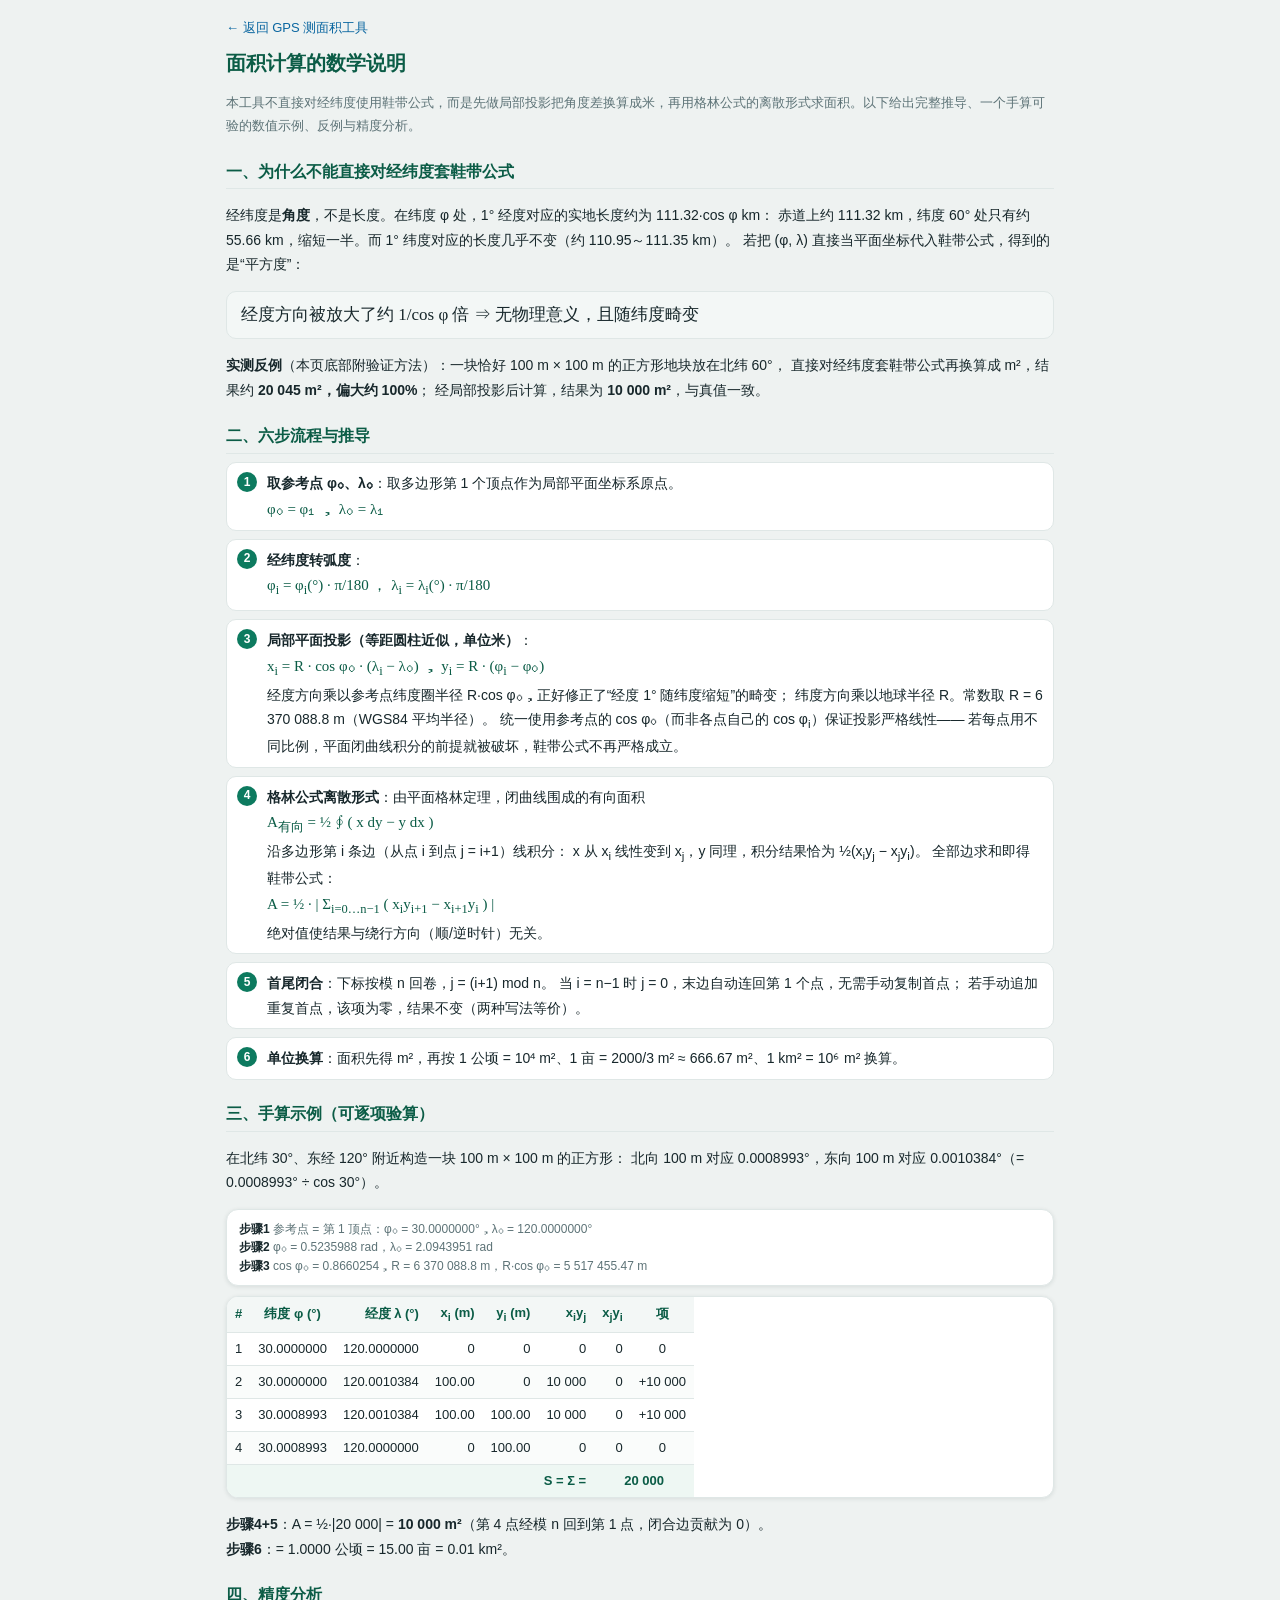
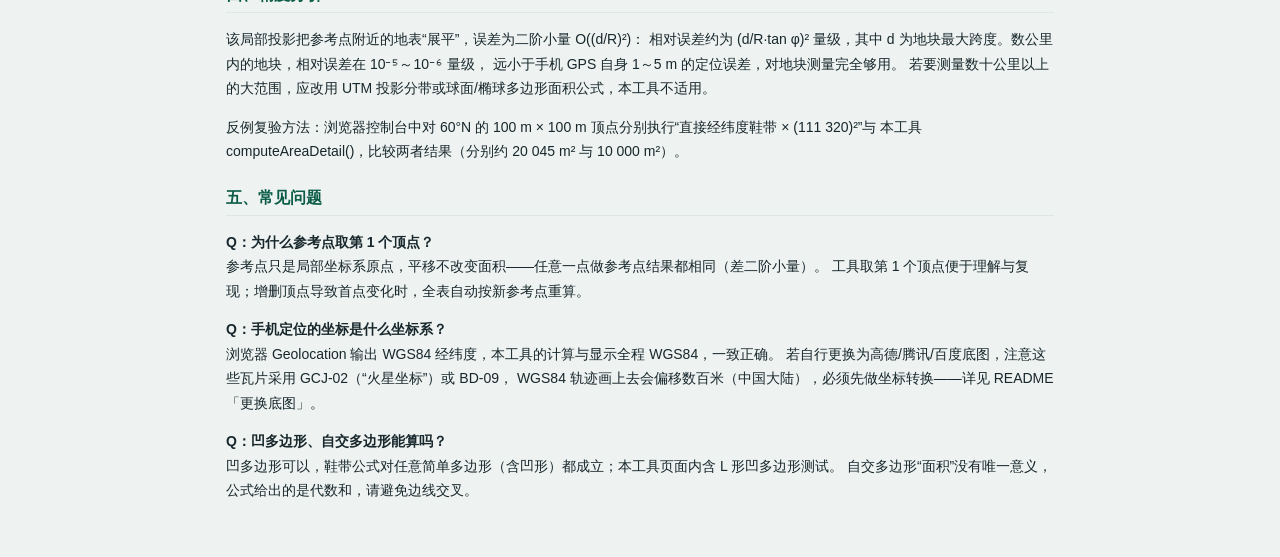
==== math.html @ a00fb536 "添加站点文件：index/style/app/math/README" ====
<!DOCTYPE html>
<html lang="zh-CN">
<head>
<meta charset="utf-8">
<meta name="viewport" content="width=device-width, initial-scale=1">
<meta name="description" content="GPS 测面积工具的数学说明：局部投影 + 格林公式离散形式的完整推导、手算示例、反例与精度分析。">
<title>数学说明 · GPS 测面积</title>
<link rel="stylesheet" href="style.css">
</head>
<body>
<div class="doc">
  <div class="backlink"><a href="index.html">← 返回 GPS 测面积工具</a></div>
  <h1>面积计算的数学说明</h1>
  <p class="muted">本工具不直接对经纬度使用鞋带公式，而是先做局部投影把角度差换算成米，再用格林公式的离散形式求面积。以下给出完整推导、一个手算可验的数值示例、反例与精度分析。</p>

  <h2>一、为什么不能直接对经纬度套鞋带公式</h2>
  <p>经纬度是<b>角度</b>，不是长度。在纬度 φ 处，1° 经度对应的实地长度约为 111.32·cos φ km：
  赤道上约 111.32 km，纬度 60° 处只有约 55.66 km，缩短一半。而 1° 纬度对应的长度几乎不变（约 110.95～111.35 km）。
  若把 (φ, λ) 直接当平面坐标代入鞋带公式，得到的是“平方度”：</p>
  <div class="formula">经度方向被放大了约 1/cos φ 倍 ⇒ 无物理意义，且随纬度畸变</div>
  <p><b>实测反例</b>（本页底部附验证方法）：一块恰好 100 m × 100 m 的正方形地块放在北纬 60°，
  直接对经纬度套鞋带公式再换算成 m²，结果约 <b>20 045 m²，偏大约 100%</b>；
  经局部投影后计算，结果为 <b>10 000 m²</b>，与真值一致。</p>

  <h2>二、六步流程与推导</h2>
  <ol class="steps">
    <li><b>取参考点 φ₀、λ₀</b>：取多边形第 1 个顶点作为局部平面坐标系原点。
      <div class="f">φ₀ = φ₁ ， λ₀ = λ₁</div></li>
    <li><b>经纬度转弧度</b>：
      <div class="f">φ<sub>i</sub> = φ<sub>i</sub>(°) · π/180 ， λ<sub>i</sub> = λ<sub>i</sub>(°) · π/180</div></li>
    <li><b>局部平面投影（等距圆柱近似，单位米）</b>：
      <div class="f">x<sub>i</sub> = R · cos φ₀ · (λ<sub>i</sub> − λ₀) ， y<sub>i</sub> = R · (φ<sub>i</sub> − φ₀)</div>
      经度方向乘以参考点纬度圈半径 R·cos φ₀，正好修正了“经度 1° 随纬度缩短”的畸变；
      纬度方向乘以地球半径 R。常数取 R = 6 370 088.8 m（WGS84 平均半径）。
      统一使用参考点的 cos φ₀（而非各点自己的 cos φ<sub>i</sub>）保证投影严格线性——
      若每点用不同比例，平面闭曲线积分的前提就被破坏，鞋带公式不再严格成立。</li>
    <li><b>格林公式离散形式</b>：由平面格林定理，闭曲线围成的有向面积
      <div class="f">A<sub>有向</sub> = ½ ∮ ( x dy − y dx )</div>
      沿多边形第 i 条边（从点 i 到点 j = i+1）线积分：
      x 从 x<sub>i</sub> 线性变到 x<sub>j</sub>，y 同理，积分结果恰为 ½(x<sub>i</sub>y<sub>j</sub> − x<sub>j</sub>y<sub>i</sub>)。
      全部边求和即得鞋带公式：
      <div class="f">A = ½ · | Σ<sub>i=0…n−1</sub> ( x<sub>i</sub>y<sub>i+1</sub> − x<sub>i+1</sub>y<sub>i</sub> ) |</div>
      绝对值使结果与绕行方向（顺/逆时针）无关。</li>
    <li><b>首尾闭合</b>：下标按模 n 回卷，j = (i+1) mod n。
      当 i = n−1 时 j = 0，末边自动连回第 1 个点，无需手动复制首点；
      若手动追加重复首点，该项为零，结果不变（两种写法等价）。</li>
    <li><b>单位换算</b>：面积先得 m²，再按
      1 公顷 = 10⁴ m²、1 亩 = 2000/3 m² ≈ 666.67 m²、1 km² = 10⁶ m² 换算。</li>
  </ol>

  <h2>三、手算示例（可逐项验算）</h2>
  <p>在北纬 30°、东经 120° 附近构造一块 100 m × 100 m 的正方形：
  北向 100 m 对应 0.0008993°，东向 100 m 对应 0.0010384°（= 0.0008993° ÷ cos 30°）。</p>
  <div class="const-box cardbox">
    <b>步骤1</b> 参考点 = 第 1 顶点：φ₀ = 30.0000000°，λ₀ = 120.0000000°<br>
    <b>步骤2</b> φ₀ = 0.5235988 rad，λ₀ = 2.0943951 rad<br>
    <b>步骤3</b> cos φ₀ = 0.8660254，R = 6 370 088.8 m，R·cos φ₀ = 5 517 455.47 m
  </div>
  <div class="tablewrap">
    <table>
      <thead><tr>
        <th>#</th><th>纬度 φ (°)</th><th>经度 λ (°)</th><th>x<sub>i</sub> (m)</th><th>y<sub>i</sub> (m)</th>
        <th>x<sub>i</sub>y<sub>j</sub></th><th>x<sub>j</sub>y<sub>i</sub></th><th>项</th>
      </tr></thead>
      <tbody>
        <tr><td>1</td><td>30.0000000</td><td>120.0000000</td><td>0</td><td>0</td><td>0</td><td>0</td><td>0</td></tr>
        <tr><td>2</td><td>30.0000000</td><td>120.0010384</td><td>100.00</td><td>0</td><td>10 000</td><td>0</td><td>+10 000</td></tr>
        <tr><td>3</td><td>30.0008993</td><td>120.0010384</td><td>100.00</td><td>100.00</td><td>10 000</td><td>0</td><td>+10 000</td></tr>
        <tr><td>4</td><td>30.0008993</td><td>120.0000000</td><td>0</td><td>100.00</td><td>0</td><td>0</td><td>0</td></tr>
        <tr class="sumrow"><td colspan="6" style="text-align:right">S = Σ =</td><td colspan="2">20 000</td></tr>
      </tbody>
    </table>
  </div>
  <p><b>步骤4+5</b>：A = ½·|20 000| = <b>10 000 m²</b>（第 4 点经模 n 回到第 1 点，闭合边贡献为 0）。<br>
  <b>步骤6</b>：= 1.0000 公顷 = 15.00 亩 = 0.01 km²。</p>

  <h2>四、精度分析</h2>
  <p>该局部投影把参考点附近的地表“展平”，误差为二阶小量 O((d/R)²)：
  相对误差约为 (d/R·tan φ)² 量级，其中 d 为地块最大跨度。数公里内的地块，相对误差在 10⁻⁵～10⁻⁶ 量级，
  远小于手机 GPS 自身 1～5 m 的定位误差，对地块测量完全够用。
  若要测量数十公里以上的大范围，应改用 UTM 投影分带或球面/椭球多边形面积公式，本工具不适用。</p>
  <p>反例复验方法：浏览器控制台中对 60°N 的 100 m × 100 m 顶点分别执行“直接经纬度鞋带 × (111 320)²”与
  本工具 computeAreaDetail()，比较两者结果（分别约 20 045 m² 与 10 000 m²）。</p>

  <h2>五、常见问题</h2>
  <p><b>Q：为什么参考点取第 1 个顶点？</b><br>
  参考点只是局部坐标系原点，平移不改变面积——任意一点做参考点结果都相同（差二阶小量）。
  工具取第 1 个顶点便于理解与复现；增删顶点导致首点变化时，全表自动按新参考点重算。</p>
  <p><b>Q：手机定位的坐标是什么坐标系？</b><br>
  浏览器 Geolocation 输出 WGS84 经纬度，本工具的计算与显示全程 WGS84，一致正确。
  若自行更换为高德/腾讯/百度底图，注意这些瓦片采用 GCJ-02（“火星坐标”）或 BD-09，
  WGS84 轨迹画上去会偏移数百米（中国大陆），必须先做坐标转换——详见 README「更换底图」。</p>
  <p><b>Q：凹多边形、自交多边形能算吗？</b><br>
  凹多边形可以，鞋带公式对任意简单多边形（含凹形）都成立；本工具页面内含 L 形凹多边形测试。
  自交多边形“面积”没有唯一意义，公式给出的是代数和，请避免边线交叉。</p>
</div>
</body>
</html>
---- style.css ----
/* ============================================================
 * GPS 测面积 · 样式表（纯静态，无构建步骤）
 * ============================================================ */
:root{
  --bg:#eef2f1; --card:#ffffff; --ink:#17272b; --mut:#5d7377;
  --line:#dfe7e6; --acc:#0d7a5f; --acc-dk:#0b5c46; --ref:#e8590c;
  --blue:#1976d2; --err:#c0392b; --warn:#b54708;
  --radius:12px; --shadow:0 1px 4px rgba(23,39,43,.10);
}
*{box-sizing:border-box; -webkit-tap-highlight-color:transparent}
html,body{height:100%}
body{
  margin:0; overflow:hidden; color:var(--ink); background:var(--bg);
  font:14px/1.55 -apple-system,BlinkMacSystemFont,"Segoe UI",Roboto,"PingFang SC","Hiragino Sans GB","Microsoft YaHei",sans-serif;
  display:flex; flex-direction:column;
}
button{font:inherit; cursor:pointer}
a{color:#0a66a0; text-decoration:none}
a:hover{text-decoration:underline}

/* ---------- 顶栏 ---------- */
header{
  flex:0 0 auto; display:flex; align-items:center; justify-content:space-between;
  padding:9px 14px; color:#fff; background:linear-gradient(135deg,var(--acc-dk),var(--acc));
}
.brand{font-weight:700; font-size:16px; letter-spacing:.5px}
.brand small{opacity:.75; font-weight:400; margin-left:6px}
.badge{font-size:12px; padding:3px 10px; border-radius:999px; background:rgba(255,255,255,.18)}
.badge.searching{animation:pulse 1.2s infinite}
.badge.ok{background:#1d8a6b}
.badge.err{background:var(--err)}
@keyframes pulse{50%{opacity:.45}}

.app{flex:1; min-height:0; display:flex; flex-direction:column}
.left{flex:0 0 auto; display:flex; flex-direction:column; min-width:0}

/* ---------- 地图 ---------- */
.mapwrap{position:relative}
#map{height:38vh; min-height:230px; background:#dfe6e3}
.chips{position:absolute; top:10px; right:10px; z-index:1000; display:flex; flex-direction:column; gap:8px}
.chip{
  border:1px solid var(--line); background:#fff; color:var(--ink); border-radius:999px;
  padding:6px 12px; font-size:12px; box-shadow:var(--shadow); white-space:nowrap;
}
.chip.on{background:var(--acc); border-color:var(--acc); color:#fff}
.map-fail{padding:30px 16px; text-align:center; color:var(--warn)}
.tile-notice{
  position:absolute; left:10px; bottom:26px; z-index:900; max-width:72%;
  background:rgba(255,255,255,.95); border:1px solid var(--line); border-radius:10px;
  padding:6px 10px; font-size:12px; color:var(--warn); box-shadow:var(--shadow); pointer-events:none;
}
.vtx-tip{background:transparent; border:none; box-shadow:none; font-weight:700; font-size:11px;
  color:var(--acc-dk); text-shadow:0 0 3px #fff,0 0 3px #fff; padding:0}
.vtx-tip.ref{color:var(--ref)}
.leaflet-tooltip-top.vtx-tip::before{display:none}

/* ---------- 结果条 ---------- */
.result{background:var(--card); border-bottom:1px solid var(--line); padding:10px 14px}
.result-main{display:flex; align-items:baseline; gap:8px}
.result-main .val{font-size:30px; font-weight:800; color:var(--acc); font-variant-numeric:tabular-nums; word-break:break-all}
.result-main select{
  font:inherit; font-size:12px; color:var(--mut); border:1px solid var(--line);
  border-radius:8px; padding:2px 6px; background:#fff;
}
.result-sub{font-size:12px; color:var(--mut); margin-top:2px; font-variant-numeric:tabular-nums}
.result-meta{font-size:12px; color:var(--mut); font-variant-numeric:tabular-nums}

/* ---------- 操作行 ---------- */
.actions{display:flex; gap:8px; padding:8px 10px; background:var(--card); border-bottom:1px solid var(--line)}
.act{
  flex:1; border:1px solid var(--line); background:#fff; color:var(--ink);
  border-radius:10px; padding:9px 4px; font-size:13px;
}
.act:active{transform:translateY(1px)}
.act.primary{background:var(--acc); border-color:var(--acc); color:#fff; font-weight:600}
.act.danger{color:var(--err)}

/* ---------- 右/下侧面板 ---------- */
.side{flex:1; min-height:0; display:flex; flex-direction:column; background:var(--bg)}
.tabbar{display:flex; background:var(--card); border-bottom:1px solid var(--line); flex:0 0 auto}
.tabbtn{
  flex:1; border:none; background:none; padding:10px 4px; font-size:13px; color:var(--mut);
  border-bottom:2px solid transparent;
}
.tabbtn.active{color:var(--acc); border-bottom-color:var(--acc); font-weight:600}
.panes{flex:1; min-height:0; overflow:auto; -webkit-overflow-scrolling:touch}
.pane{display:none; padding:12px}
.pane.active{display:block}
.pane h3{font-size:14px; margin:16px 0 6px; color:var(--acc-dk)}
.pane h3:first-child{margin-top:0}
.pane p{margin:6px 0; color:var(--ink)}
.pane .muted{color:var(--mut); font-size:12px}
.cardbox{background:var(--card); border:1px solid var(--line); border-radius:var(--radius); padding:10px 12px; box-shadow:var(--shadow)}

/* ---------- 常量框与计算表 ---------- */
.const-box{font-size:12px; color:var(--mut); font-variant-numeric:tabular-nums; margin-bottom:8px}
.const-box b{color:var(--ink)}
.tablewrap{overflow-x:auto; background:var(--card); border:1px solid var(--line); border-radius:var(--radius); box-shadow:var(--shadow)}
table{border-collapse:collapse; width:100%; min-width:880px; font-size:12px}
th,td{padding:6px 8px; border-bottom:1px solid var(--line); text-align:right; white-space:nowrap; font-variant-numeric:tabular-nums}
th{position:sticky; top:0; background:#f3f7f6; color:var(--acc-dk); font-weight:600; z-index:1}
td:first-child,th:first-child,td:nth-child(2),th:nth-child(2),td:last-child,th:last-child{text-align:center}
tbody tr:nth-child(even){background:#fafcfb}
tr.sumrow td{background:#eef7f3; font-weight:700; color:var(--acc-dk); border-bottom:none}
.del{border:none; background:none; color:#b9c8c6; font-size:13px; padding:0 4px}
.del:hover{color:var(--err)}
.concl{margin-top:8px; font-size:13px; font-variant-numeric:tabular-nums}
.concl b{color:var(--acc)}

/* ---------- 公式/文档页 ---------- */
.formula{
  font-family:"Times New Roman",Georgia,serif; font-size:17px; background:#f3f7f6;
  border:1px solid var(--line); border-radius:10px; padding:10px 14px; margin:8px 0;
  overflow-x:auto; white-space:nowrap;
}
.formula i{font-style:italic}
.steps{counter-reset:s; margin:8px 0; padding:0; list-style:none}
.steps li{position:relative; padding:8px 10px 8px 40px; background:var(--card); border:1px solid var(--line); border-radius:10px; margin-bottom:8px}
.steps li::before{
  counter-increment:s; content:counter(s); position:absolute; left:10px; top:9px;
  width:20px; height:20px; border-radius:50%; background:var(--acc); color:#fff;
  font-size:12px; font-weight:700; display:flex; align-items:center; justify-content:center;
}
.steps .f{font-family:"Times New Roman",Georgia,serif; font-size:15px; color:var(--acc-dk)}

/* 独立文档页（math.html） */
.doc{max-width:860px; margin:0 auto; padding:18px 16px 40px}
.doc h1{font-size:20px; margin:6px 0 4px; color:var(--acc-dk)}
.doc h2{font-size:16px; margin:22px 0 8px; color:var(--acc-dk); border-bottom:1px solid var(--line); padding-bottom:4px}
.doc p, .doc li{line-height:1.75}
.doc .muted{color:var(--mut); font-size:13px}
.doc table{width:auto; min-width:0; font-size:13px}
.doc .tablewrap{margin:10px 0}
.backlink{font-size:13px; margin-bottom:10px}

/* ---------- 历史 ---------- */
.save-row{display:flex; gap:8px; margin-bottom:8px}
.save-row input{
  flex:1; min-width:0; font:inherit; border:1px solid var(--line); border-radius:10px;
  padding:8px 10px; background:#fff;
}
.btn-primary{border:none; background:var(--acc); color:#fff; border-radius:10px; padding:8px 14px; font-weight:600}
.hint{font-size:12px; color:var(--mut); margin:6px 2px 10px}
#histList{list-style:none; margin:0; padding:0}
#histList li{
  display:flex; align-items:center; justify-content:space-between; gap:8px;
  background:var(--card); border:1px solid var(--line); border-radius:10px;
  padding:9px 12px; margin-bottom:8px;
}
#histList li.empty{justify-content:center; color:var(--mut); border-style:dashed; font-size:13px}
#histList .h-info{min-width:0}
#histList .h-info b{display:block; overflow:hidden; text-overflow:ellipsis; white-space:nowrap}
#histList .h-info span{font-size:12px; color:var(--mut); font-variant-numeric:tabular-nums}
#histList .h-ops{display:flex; gap:6px; flex:0 0 auto}
#histList .h-ops button{border:1px solid var(--line); background:#fff; border-radius:8px; padding:5px 10px; font-size:12px}
#histList .h-ops .danger{color:var(--err)}
.ghost{width:100%; border:1px dashed var(--line); background:none; color:var(--mut); border-radius:10px; padding:8px}

/* ---------- Toast ---------- */
#toast{
  position:fixed; left:50%; bottom:76px; transform:translateX(-50%) translateY(8px);
  background:rgba(23,39,43,.92); color:#fff; padding:9px 16px; border-radius:999px;
  font-size:13px; opacity:0; pointer-events:none; transition:.25s; z-index:3000; max-width:86vw;
}
#toast.show{opacity:1; transform:translateX(-50%) translateY(0)}

/* ---------- 响应式：手机竖屏(默认单列) / 宽屏双栏 ---------- */
@media (min-width:900px){
  .app{flex-direction:row}
  .left{flex:1; min-height:0}
  .mapwrap,#map{height:auto; flex:1; min-height:0}
  .mapwrap{display:flex; flex-direction:column}
  #map{flex:1}
  .side{width:500px; border-left:1px solid var(--line)}
}
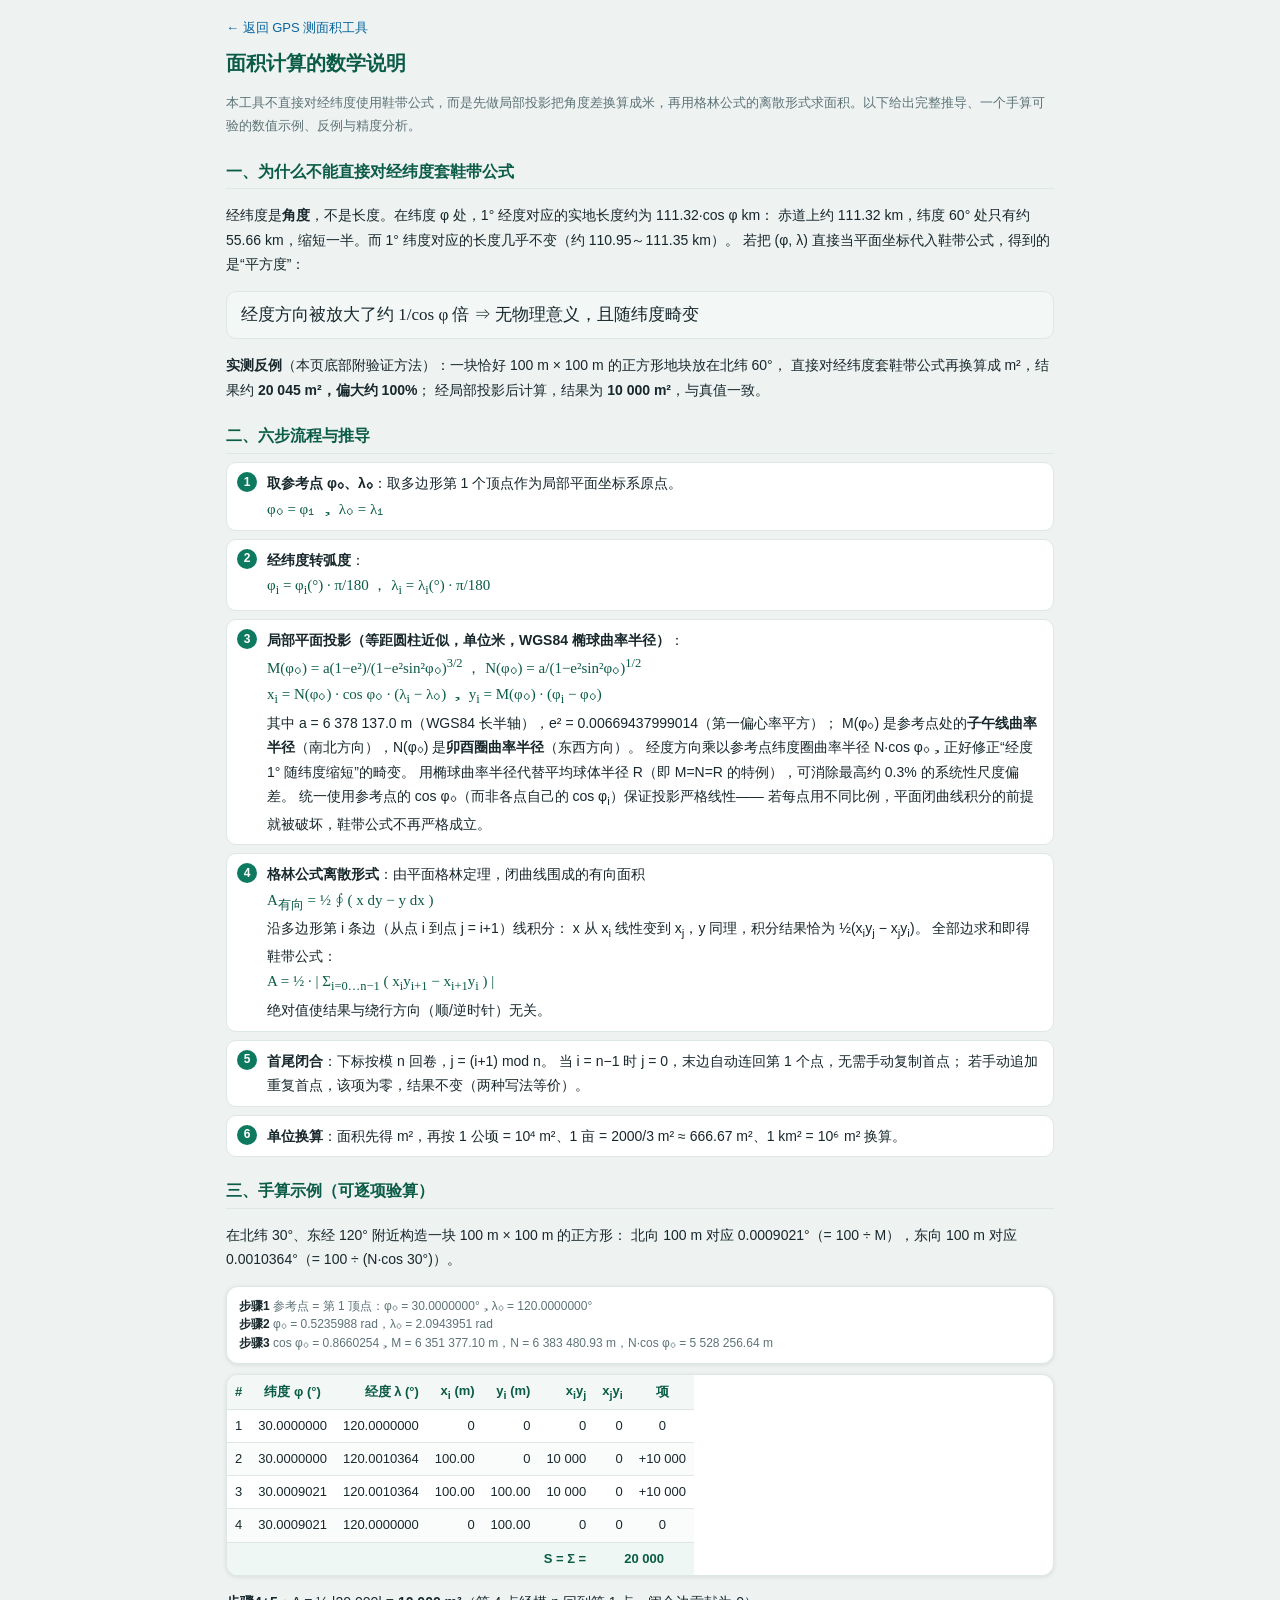
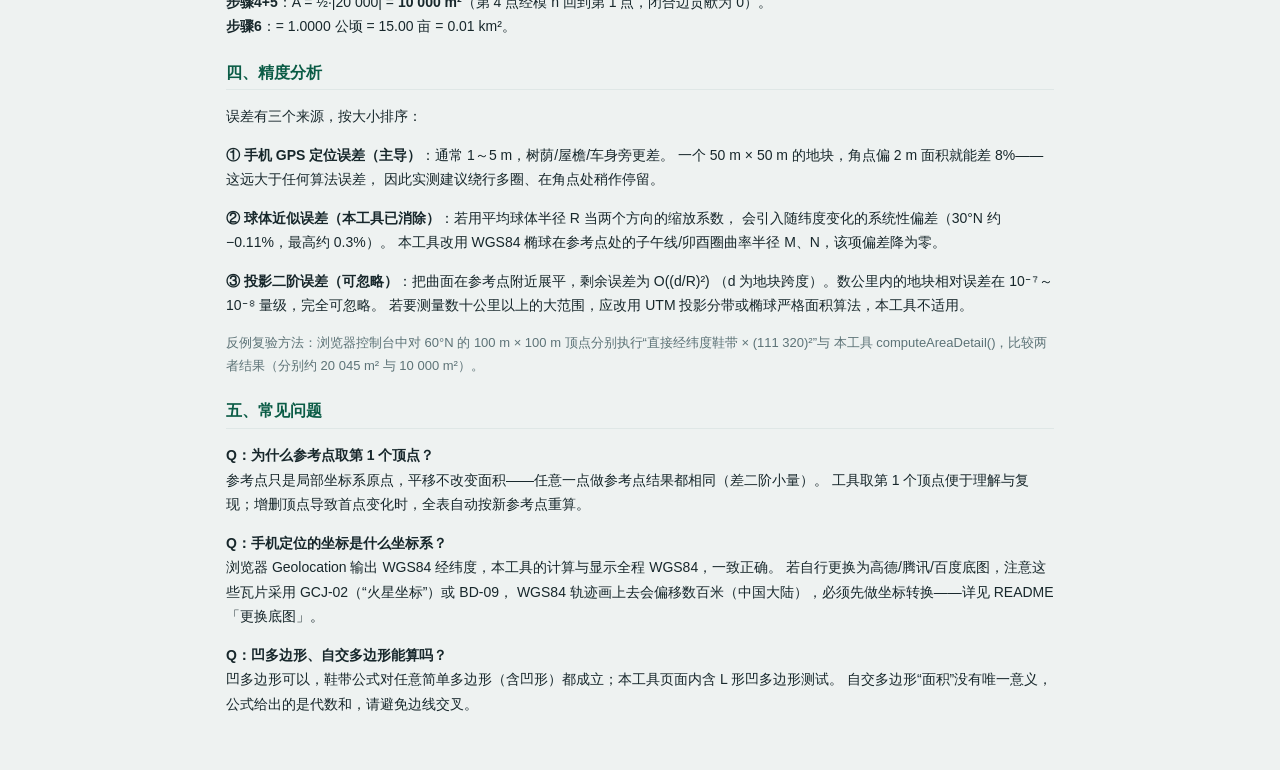
==== commit 2a17a3fc: "Add files via upload" ====
--- a/math.html
+++ b/math.html
@@ -28,10 +28,13 @@
       <div class="f">φ₀ = φ₁ ， λ₀ = λ₁</div></li>
     <li><b>经纬度转弧度</b>：
       <div class="f">φ<sub>i</sub> = φ<sub>i</sub>(°) · π/180 ， λ<sub>i</sub> = λ<sub>i</sub>(°) · π/180</div></li>
-    <li><b>局部平面投影（等距圆柱近似，单位米）</b>：
-      <div class="f">x<sub>i</sub> = R · cos φ₀ · (λ<sub>i</sub> − λ₀) ， y<sub>i</sub> = R · (φ<sub>i</sub> − φ₀)</div>
-      经度方向乘以参考点纬度圈半径 R·cos φ₀，正好修正了“经度 1° 随纬度缩短”的畸变；
-      纬度方向乘以地球半径 R。常数取 R = 6 370 088.8 m（WGS84 平均半径）。
+    <li><b>局部平面投影（等距圆柱近似，单位米，WGS84 椭球曲率半径）</b>：
+      <div class="f">M(φ₀) = a(1−e²)/(1−e²sin²φ₀)<sup>3/2</sup> ， N(φ₀) = a/(1−e²sin²φ₀)<sup>1/2</sup></div>
+      <div class="f">x<sub>i</sub> = N(φ₀) · cos φ₀ · (λ<sub>i</sub> − λ₀) ， y<sub>i</sub> = M(φ₀) · (φ<sub>i</sub> − φ₀)</div>
+      其中 a = 6 378 137.0 m（WGS84 长半轴），e² = 0.00669437999014（第一偏心率平方）；
+      M(φ₀) 是参考点处的<b>子午线曲率半径</b>（南北方向），N(φ₀) 是<b>卯酉圈曲率半径</b>（东西方向）。
+      经度方向乘以参考点纬度圈曲率半径 N·cos φ₀，正好修正“经度 1° 随纬度缩短”的畸变。
+      用椭球曲率半径代替平均球体半径 R（即 M=N=R 的特例），可消除最高约 0.3% 的系统性尺度偏差。
       统一使用参考点的 cos φ₀（而非各点自己的 cos φ<sub>i</sub>）保证投影严格线性——
       若每点用不同比例，平面闭曲线积分的前提就被破坏，鞋带公式不再严格成立。</li>
     <li><b>格林公式离散形式</b>：由平面格林定理，闭曲线围成的有向面积
@@ -50,11 +53,11 @@
 
   <h2>三、手算示例（可逐项验算）</h2>
   <p>在北纬 30°、东经 120° 附近构造一块 100 m × 100 m 的正方形：
-  北向 100 m 对应 0.0008993°，东向 100 m 对应 0.0010384°（= 0.0008993° ÷ cos 30°）。</p>
+  北向 100 m 对应 0.0009021°（= 100 ÷ M），东向 100 m 对应 0.0010364°（= 100 ÷ (N·cos 30°)）。</p>
   <div class="const-box cardbox">
     <b>步骤1</b> 参考点 = 第 1 顶点：φ₀ = 30.0000000°，λ₀ = 120.0000000°<br>
     <b>步骤2</b> φ₀ = 0.5235988 rad，λ₀ = 2.0943951 rad<br>
-    <b>步骤3</b> cos φ₀ = 0.8660254，R = 6 370 088.8 m，R·cos φ₀ = 5 517 455.47 m
+    <b>步骤3</b> cos φ₀ = 0.8660254，M = 6 351 377.10 m，N = 6 383 480.93 m，N·cos φ₀ = 5 528 256.64 m
   </div>
   <div class="tablewrap">
     <table>
@@ -64,9 +67,9 @@
       </tr></thead>
       <tbody>
         <tr><td>1</td><td>30.0000000</td><td>120.0000000</td><td>0</td><td>0</td><td>0</td><td>0</td><td>0</td></tr>
-        <tr><td>2</td><td>30.0000000</td><td>120.0010384</td><td>100.00</td><td>0</td><td>10 000</td><td>0</td><td>+10 000</td></tr>
-        <tr><td>3</td><td>30.0008993</td><td>120.0010384</td><td>100.00</td><td>100.00</td><td>10 000</td><td>0</td><td>+10 000</td></tr>
-        <tr><td>4</td><td>30.0008993</td><td>120.0000000</td><td>0</td><td>100.00</td><td>0</td><td>0</td><td>0</td></tr>
+        <tr><td>2</td><td>30.0000000</td><td>120.0010364</td><td>100.00</td><td>0</td><td>10 000</td><td>0</td><td>+10 000</td></tr>
+        <tr><td>3</td><td>30.0009021</td><td>120.0010364</td><td>100.00</td><td>100.00</td><td>10 000</td><td>0</td><td>+10 000</td></tr>
+        <tr><td>4</td><td>30.0009021</td><td>120.0000000</td><td>0</td><td>100.00</td><td>0</td><td>0</td><td>0</td></tr>
         <tr class="sumrow"><td colspan="6" style="text-align:right">S = Σ =</td><td colspan="2">20 000</td></tr>
       </tbody>
     </table>
@@ -75,11 +78,17 @@
   <b>步骤6</b>：= 1.0000 公顷 = 15.00 亩 = 0.01 km²。</p>
 
   <h2>四、精度分析</h2>
-  <p>该局部投影把参考点附近的地表“展平”，误差为二阶小量 O((d/R)²)：
-  相对误差约为 (d/R·tan φ)² 量级，其中 d 为地块最大跨度。数公里内的地块，相对误差在 10⁻⁵～10⁻⁶ 量级，
-  远小于手机 GPS 自身 1～5 m 的定位误差，对地块测量完全够用。
-  若要测量数十公里以上的大范围，应改用 UTM 投影分带或球面/椭球多边形面积公式，本工具不适用。</p>
-  <p>反例复验方法：浏览器控制台中对 60°N 的 100 m × 100 m 顶点分别执行“直接经纬度鞋带 × (111 320)²”与
+  <p>误差有三个来源，按大小排序：</p>
+  <p><b>① 手机 GPS 定位误差（主导）</b>：通常 1～5 m，树荫/屋檐/车身旁更差。
+  一个 50 m × 50 m 的地块，角点偏 2 m 面积就能差 8%——这远大于任何算法误差，
+  因此实测建议绕行多圈、在角点处稍作停留。</p>
+  <p><b>② 球体近似误差（本工具已消除）</b>：若用平均球体半径 R 当两个方向的缩放系数，
+  会引入随纬度变化的系统性偏差（30°N 约 −0.11%，最高约 0.3%）。
+  本工具改用 WGS84 椭球在参考点处的子午线/卯酉圈曲率半径 M、N，该项偏差降为零。</p>
+  <p><b>③ 投影二阶误差（可忽略）</b>：把曲面在参考点附近展平，剩余误差为 O((d/R)²)
+  （d 为地块跨度）。数公里内的地块相对误差在 10⁻⁷～10⁻⁸ 量级，完全可忽略。
+  若要测量数十公里以上的大范围，应改用 UTM 投影分带或椭球严格面积算法，本工具不适用。</p>
+  <p class="muted">反例复验方法：浏览器控制台中对 60°N 的 100 m × 100 m 顶点分别执行“直接经纬度鞋带 × (111 320)²”与
   本工具 computeAreaDetail()，比较两者结果（分别约 20 045 m² 与 10 000 m²）。</p>
 
   <h2>五、常见问题</h2>
